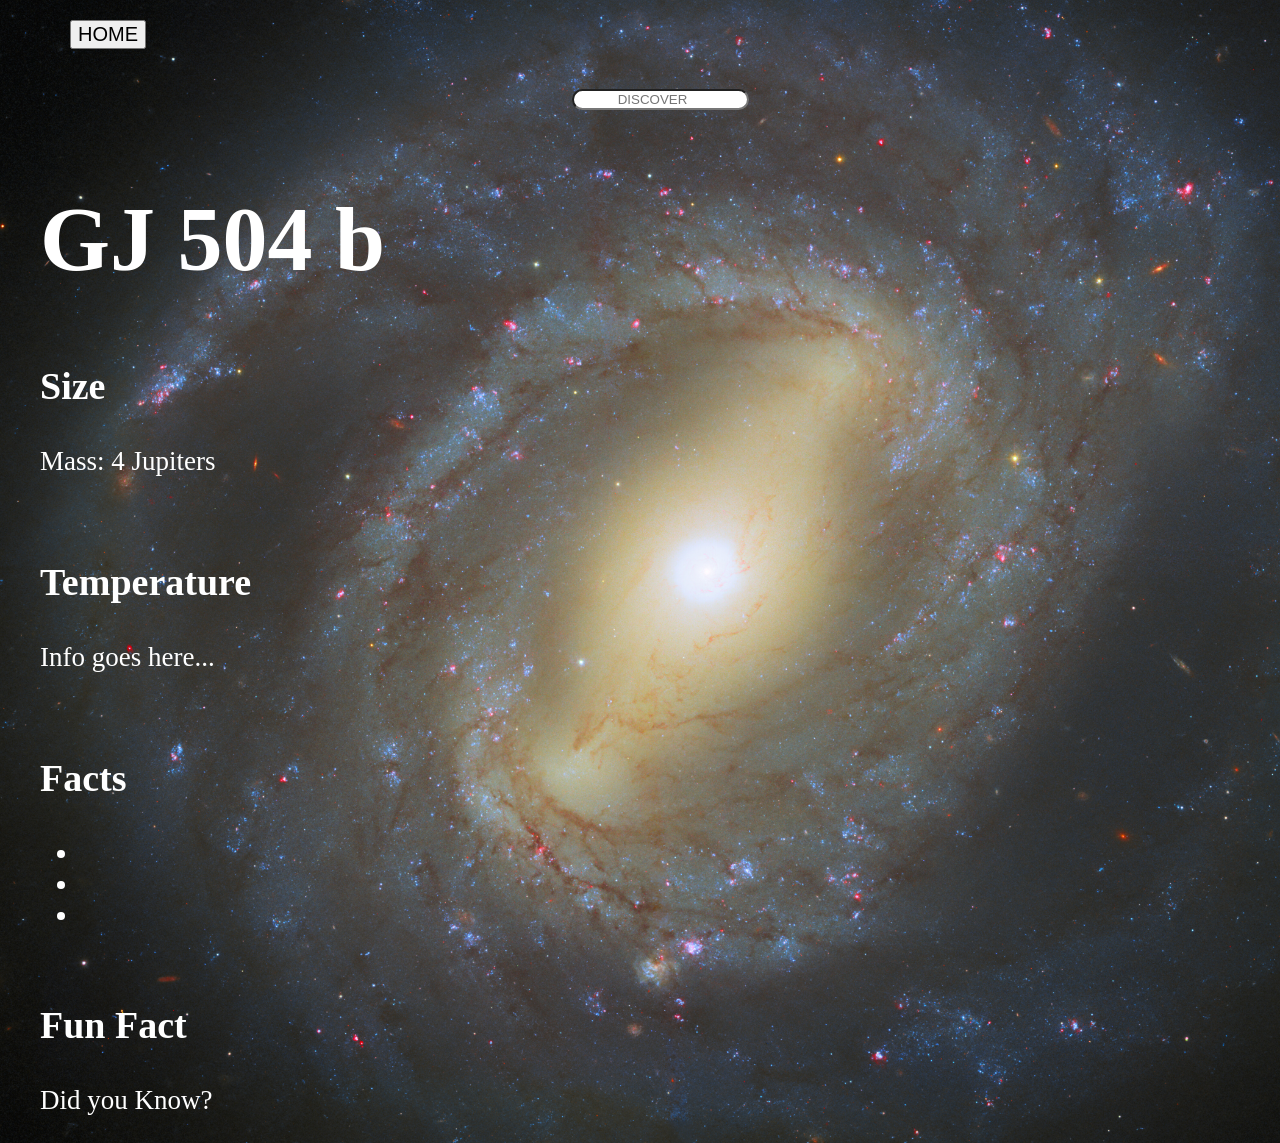
==== p1.html @ 8775c76a "Change background image in p1.html" ====
<!DOCTYPE html>
<html>

<head>
  <meta charset="UTF-8">
  <meta name="viewport" content="width=device-width, initial-scale=1">
  <title>W26</title>

  <style>
    body {
      margin: 0;
      padding: 0;
      min-height: 100vh;
      
      background-image: url("hubble-pic.jpg");
      background-size: cover;       /* makes it fill the whole screen */
      background-repeat: no-repeat; /* stops it from tiling */
      background-position: center;  /* centers the image */
    }
  </style>
</head>
  <link rel="stylesheet" href="p1.css"/>
</head>

<body>
  
<div class="home">
  <a href="index.html">
   <button>HOME</button>
  </a>
</div>  
  
  <div class="look">
    <input type="number" id="searchBar" placeholder="DISCOVER"/>
  </div>
<br>  
  <h1>GJ 504 b</h1>
  <br>
    <h3>Size</h3>
    <p>Mass: 4 Jupiters</p>
  <br>
    <h3>Temperature</h3>
    <p>Info goes here...</p>
 <br>
<h3 class="fact">Facts</h3>
 <ul>
   <li></li>
   <li></li>
   <li></li>
 </ul>
 <br>
<h3>Fun Fact</h3>  
 <p>Did you Know?</p>
 </body>
<script src="p1.js"></script>
</html>
---- p1.css ----
body {
  color: white;
  margin-left: 40px;
}

h1 {
  font-size: 90px;
  margin-bottom: 17px;
}


h3 {
  font-size: 38px;
}

p, li {
  font-size: 27px;
}

.look {
  margin-top: 40px;
  justify-content: center;
  display: flex;
}

input {
  border-radius: 50px;
  text-align: center;
}

button {
  font-size: 20px;
}

.home { 
  padding-left: 30px;
  padding-top: 20px;
}
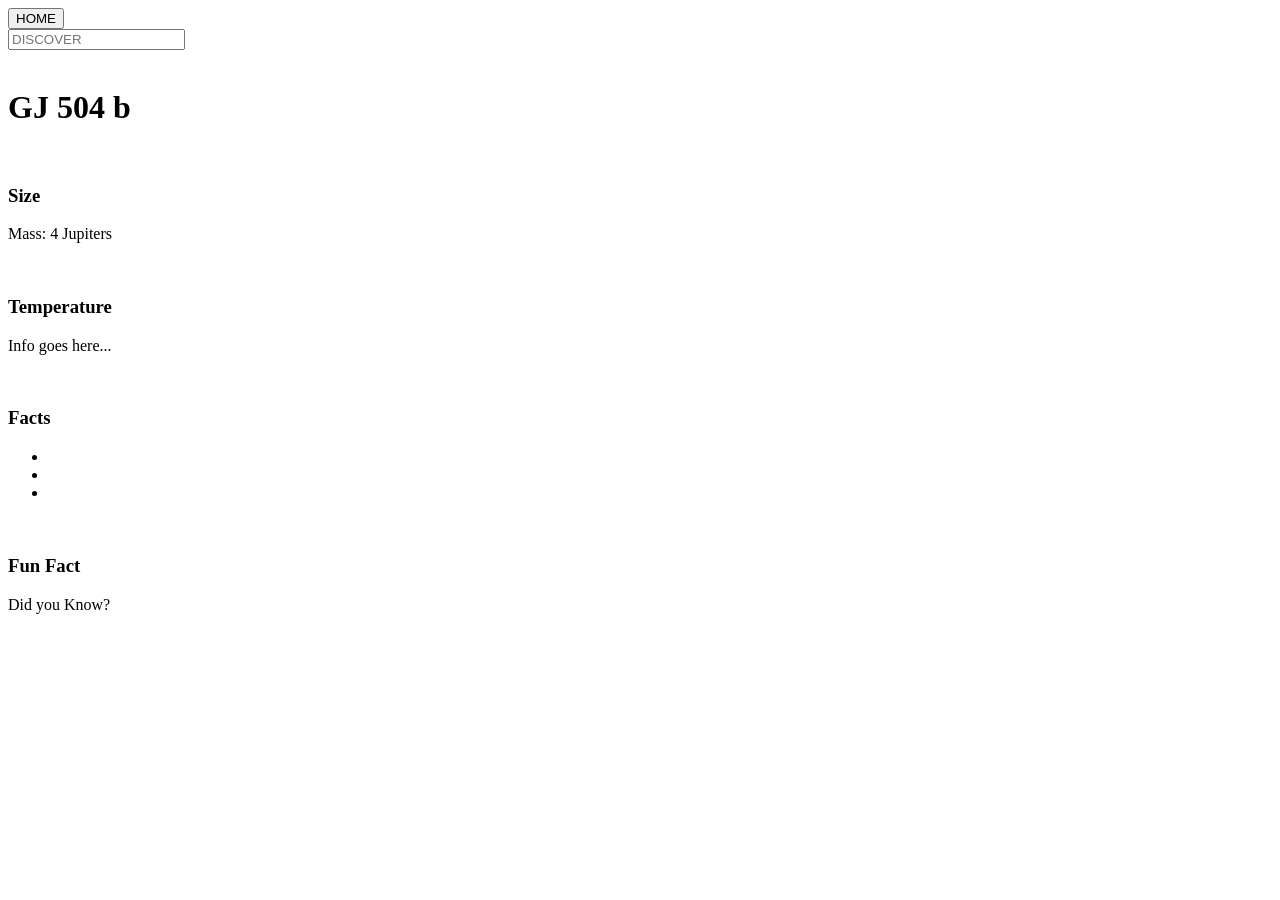
==== commit 6df691c2: "Update p1.html" ====
--- a/p1.html
+++ b/p1.html
@@ -4,24 +4,8 @@
 <head>
   <meta charset="UTF-8">
   <meta name="viewport" content="width=device-width, initial-scale=1">
-  <title>W26</title>
-
-  <style>
-    body {
-      margin: 0;
-      padding: 0;
-      min-height: 100vh;
-      
-      background-image: url("hubble-pic.jpg");
-      background-size: cover;       /* makes it fill the whole screen */
-      background-repeat: no-repeat; /* stops it from tiling */
-      background-position: center;  /* centers the image */
-    }
-  </style>
-</head>
-  <link rel="stylesheet" href="p1.css"/>
-</head>
-
+  <title></title>
+</head>  
 <body>
   
 <div class="home">
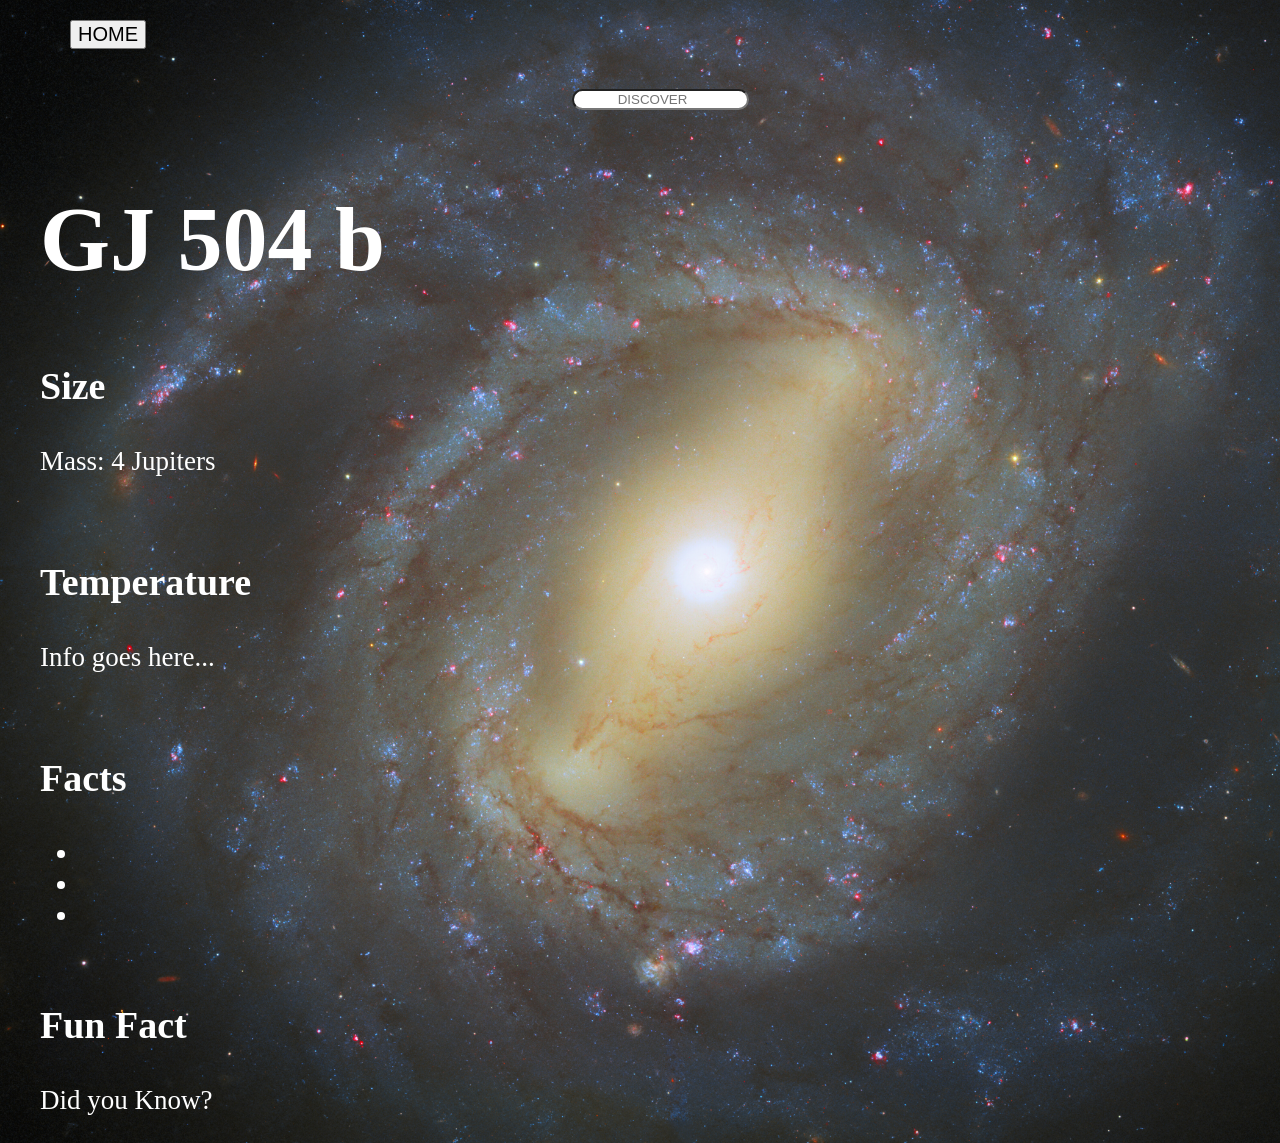
==== commit 89e12fee: "Add background image styles to p1.html Added CSS styles for body background image and layout." ====
--- a/p1.html
+++ b/p1.html
@@ -5,6 +5,20 @@
   <meta charset="UTF-8">
   <meta name="viewport" content="width=device-width, initial-scale=1">
   <title></title>
+
+  <style>
+    body {
+      margin: 0;
+      padding: 0;
+      min-height: 100vh;
+      
+      background-image: url("hubble-pic.jpg");
+      background-size: cover;       /* makes it fill the whole screen */
+      background-repeat: no-repeat; /* stops it from tiling */
+      background-position: center;  /* centers the image */
+    }
+  </style>
+  <link rel="stylesheet" href="p1.css"/>
 </head>  
 <body>
   
--- a/p1.css
+++ b/p1.css
@@ -0,0 +1,38 @@
+body {
+  color: white;
+  margin-left: 40px;
+}
+
+h1 {
+  font-size: 90px;
+  margin-bottom: 17px;
+}
+
+
+h3 {
+  font-size: 38px;
+}
+
+p, li {
+  font-size: 27px;
+}
+
+.look {
+  margin-top: 40px;
+  justify-content: center;
+  display: flex;
+}
+
+input {
+  border-radius: 50px;
+  text-align: center;
+}
+
+button {
+  font-size: 20px;
+}
+
+.home { 
+  padding-left: 30px;
+  padding-top: 20px;
+}
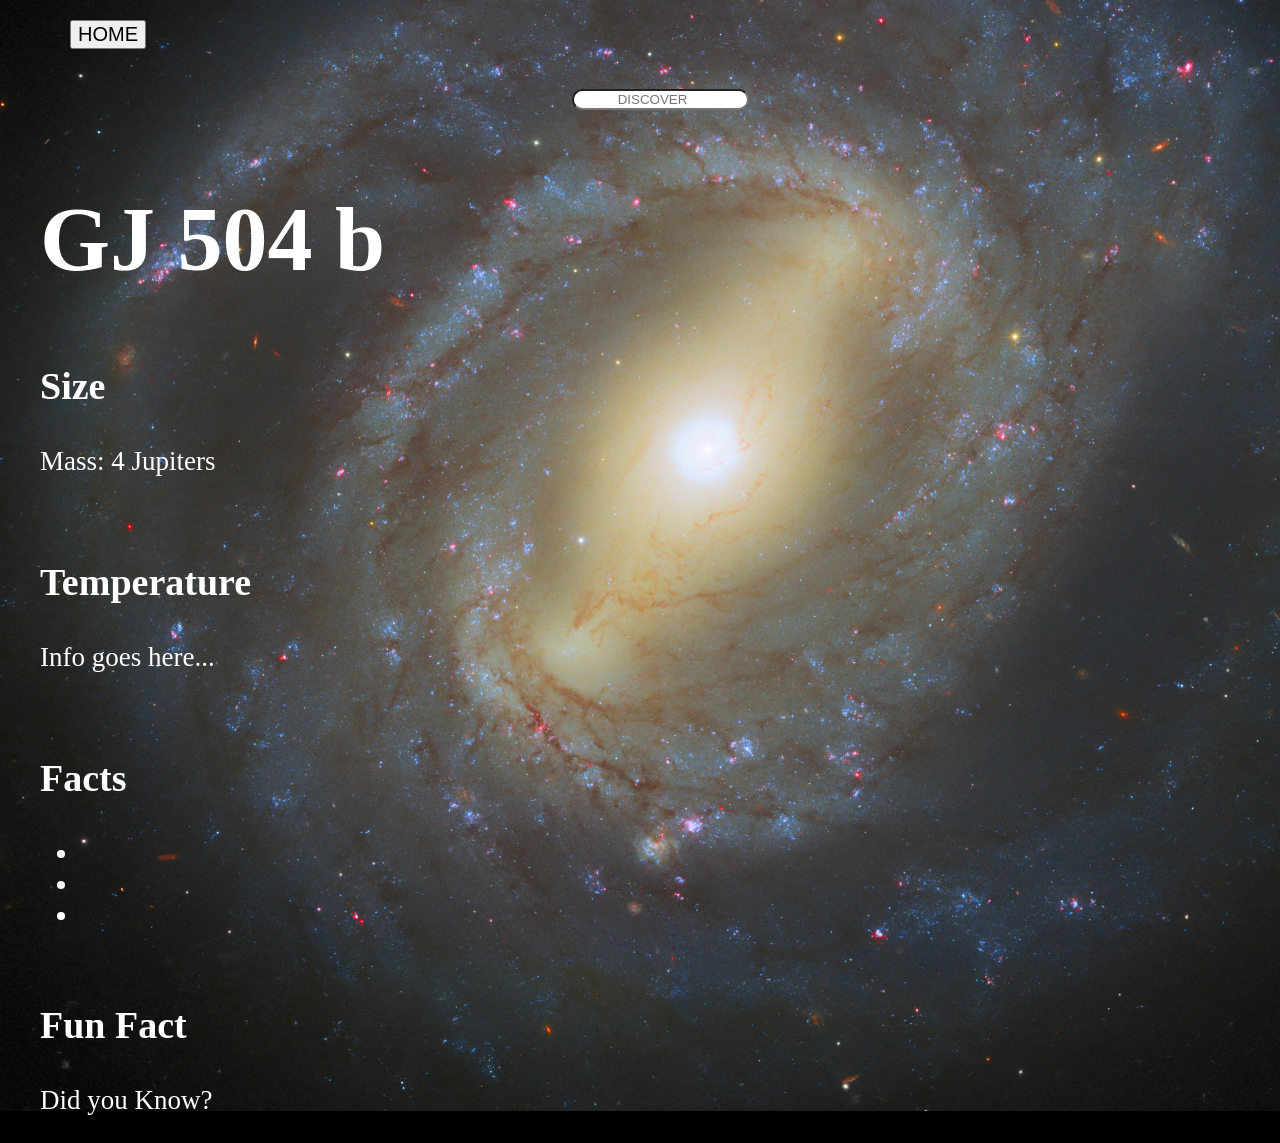
==== commit 40447cc8: "Add fixed background attachment to p1.html" ====
--- a/p1.html
+++ b/p1.html
@@ -12,14 +12,17 @@
       padding: 0;
       min-height: 100vh;
       
+      background-color: #000000;
       background-image: url("hubble-pic.jpg");
       background-size: cover;       /* makes it fill the whole screen */
       background-repeat: no-repeat; /* stops it from tiling */
-      background-position: center;  /* centers the image */
+      background-position: center; /* centers the image */
+      background-attachment: fixed; /*pins background*/
     }
   </style>
   <link rel="stylesheet" href="p1.css"/>
 </head>  
+
 <body>
   
 <div class="home">
